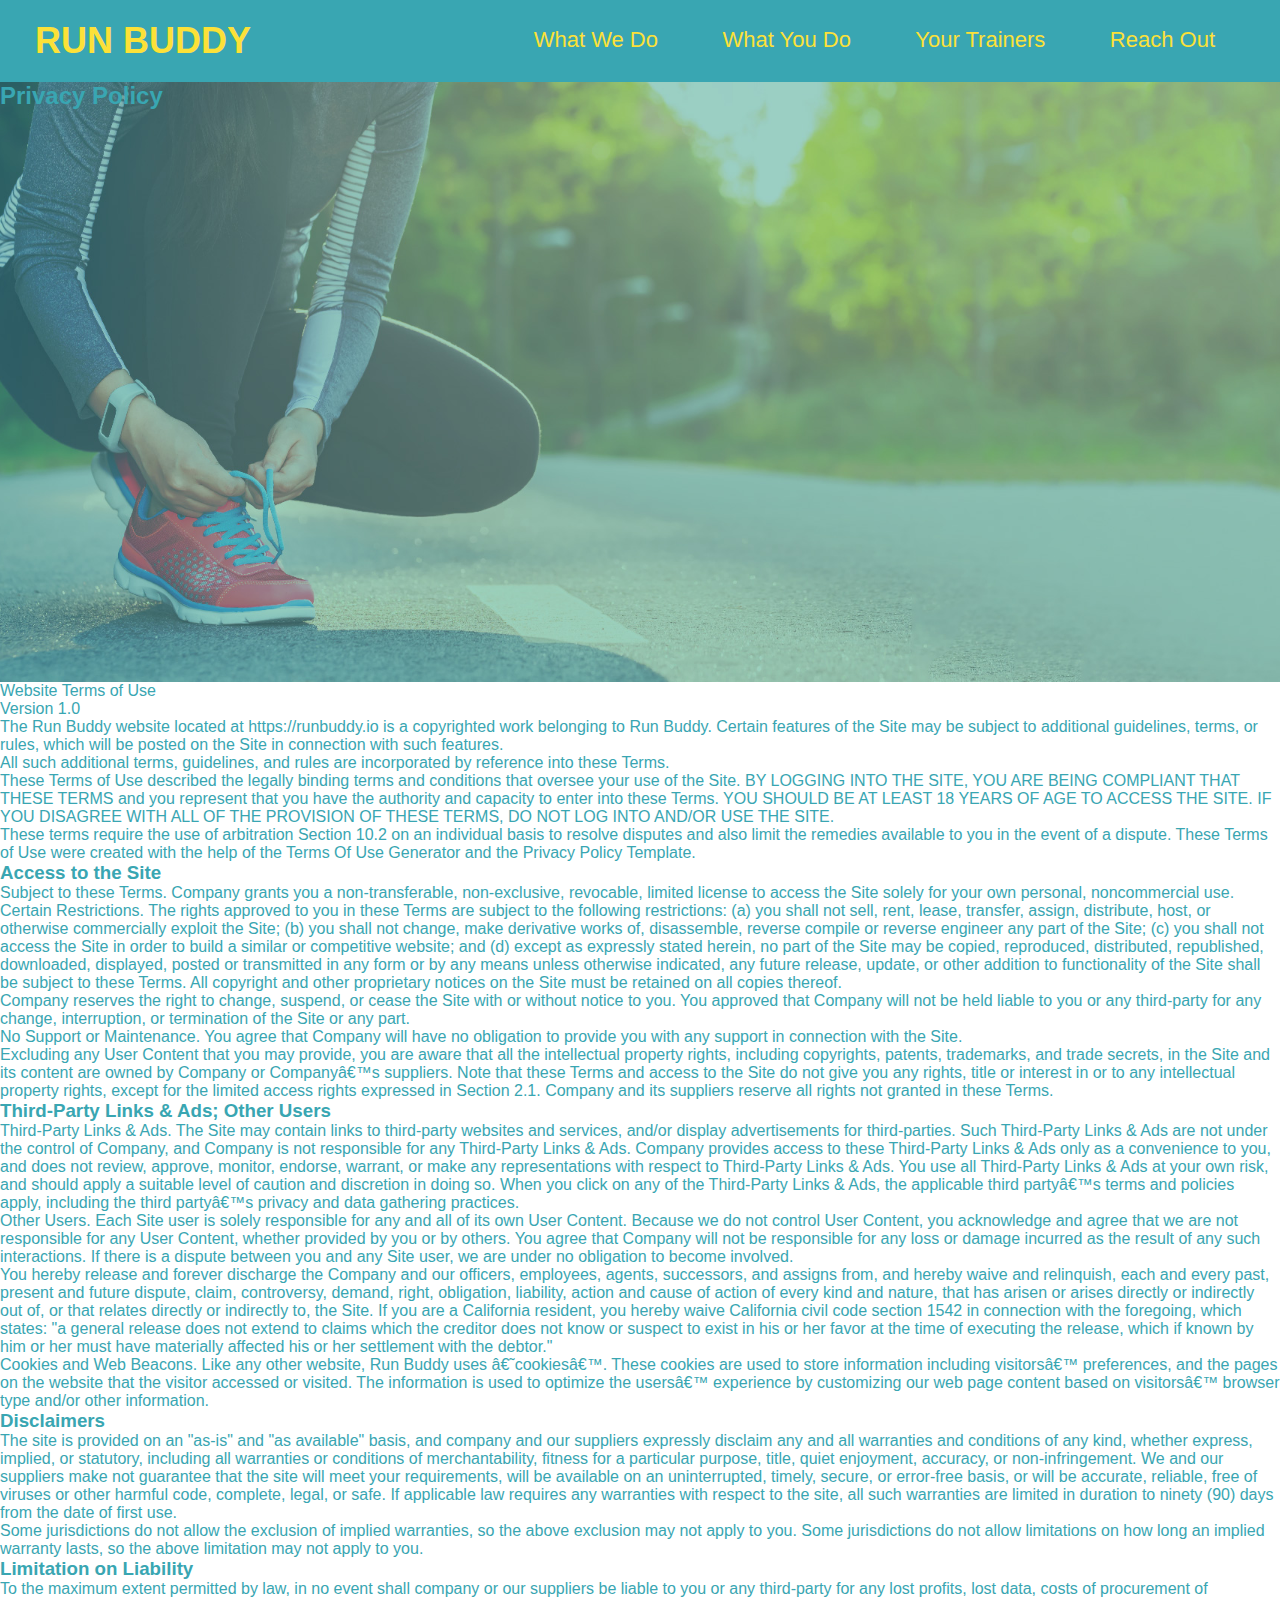
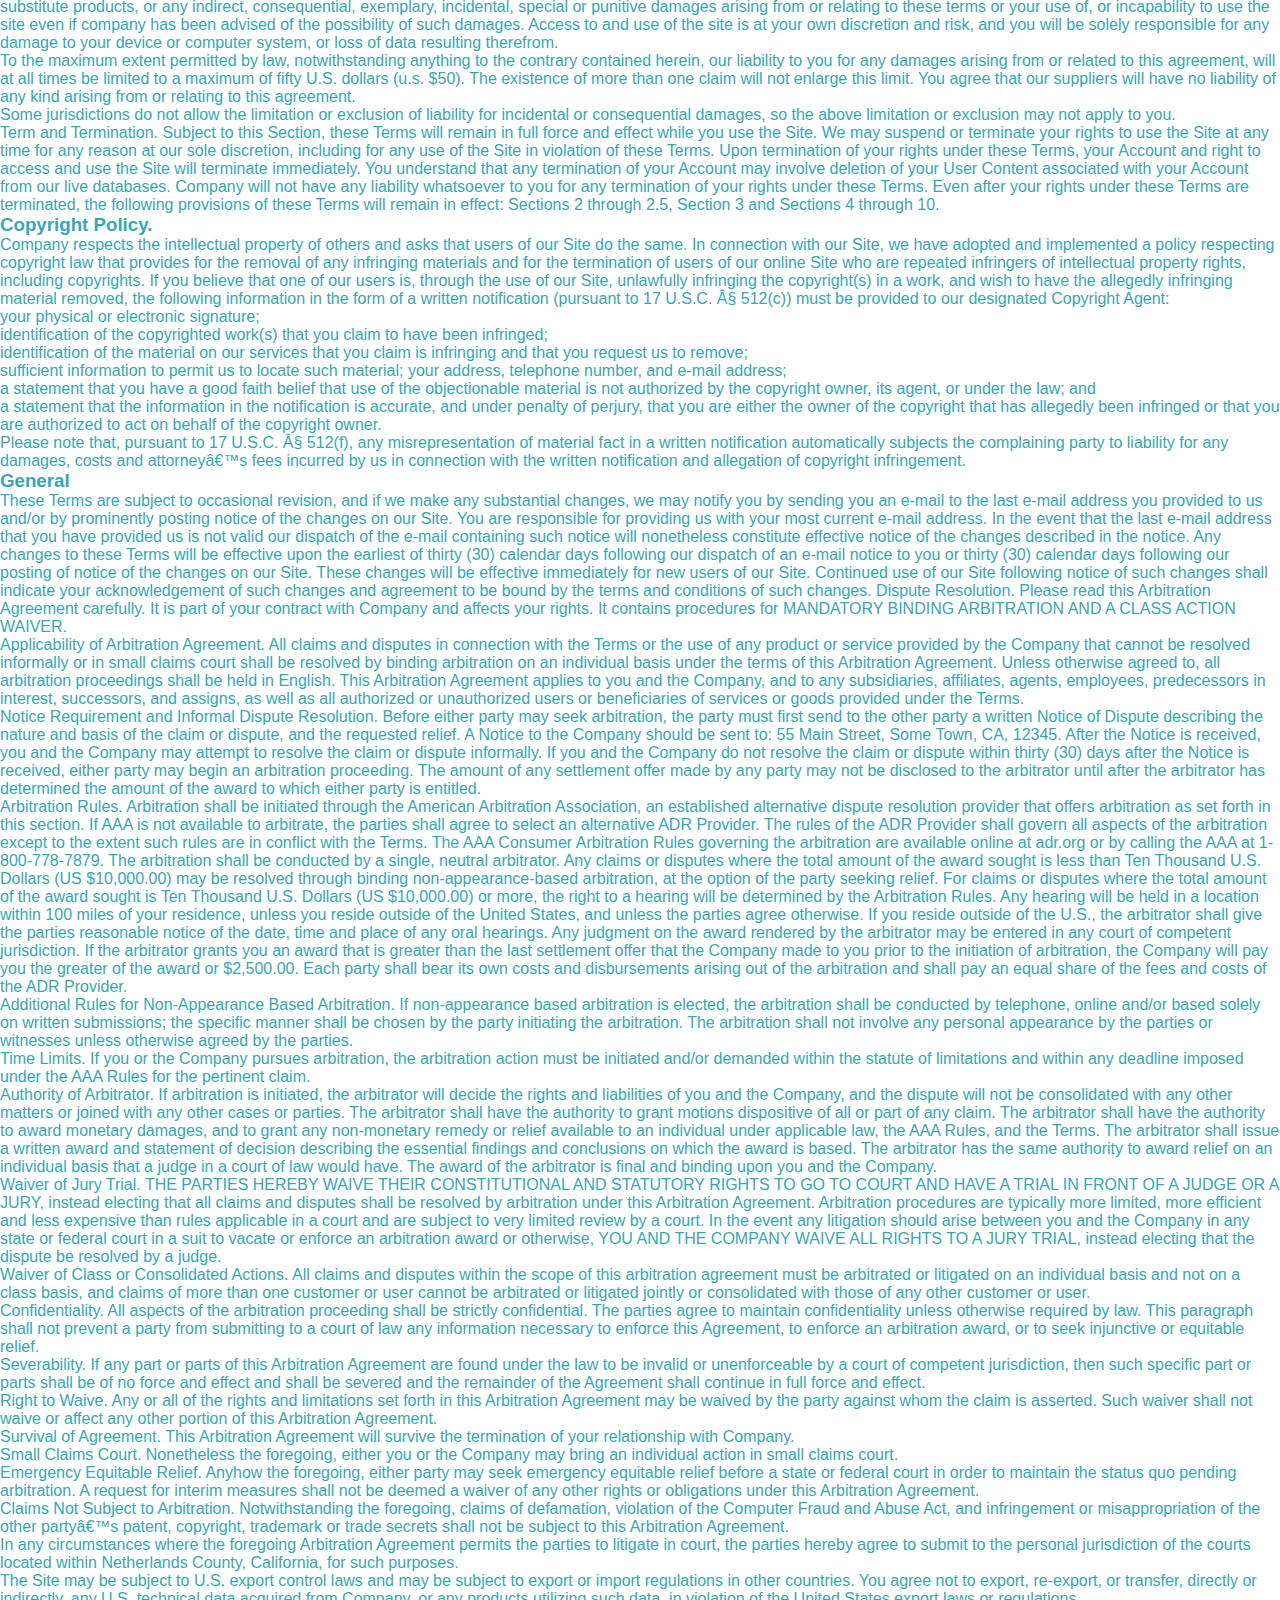
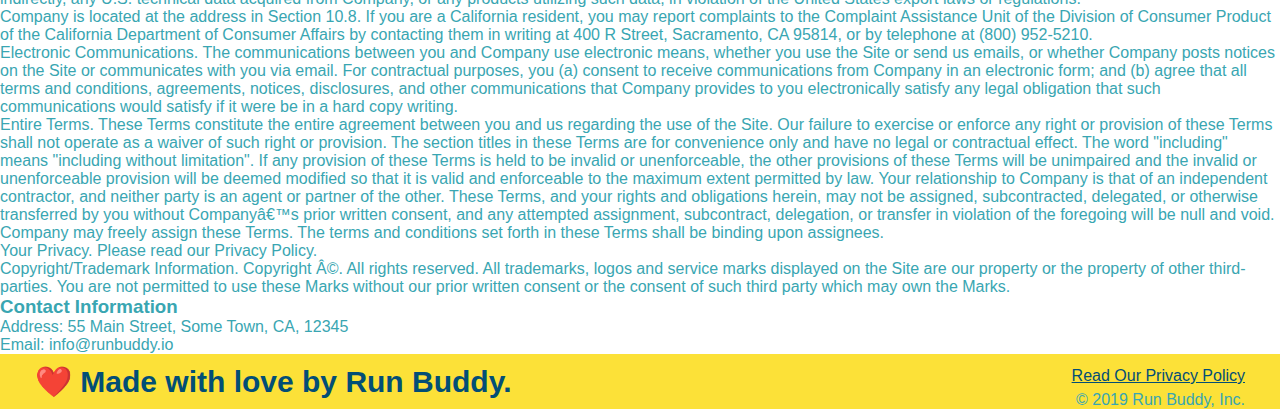
==== privacy.policy.html @ 4f22d128 "added privacy policy html" ====
<!DOCTYPE html>
<html lang="en">
    <head>
        <meta charset="UTF-8" />
        <title>Privacy Policy - Run Buddy</title>
        <link rel="stylesheet" href="./assets/css/style.css" />
    </head>
    
    <body>
        <header>
            <h1>
               <a href="/">RUN BUDDY</a>
            </h1>
            <nav>
                <!--Unordered list element-->
                <ul>
                    <!--List item element-->
                    <li>
                        <!--Anchor element-->
                        <a href="./index.html#what-we-do">What We Do</a>
                    </li>
                    <li>
                        <a href="./index.html#what-you-do">What You Do</a>
                    </li>
                    <li>
                        <a href="./index.html#your-trainers">Your Trainers</a>
                    </li>
                    <li>
                        <a href="./index.html#reach-out">Reach Out</a>
                    </li>
                </ul>
            </nav>
        </header>

        <section class="hero">
            <h2 class="page-title">
                Privacy Policy
            </h2>
        </section>

        <article class="secondary-content">
            <p>
              Website Terms of Use
            </p>
      
            <p>
              Version 1.0
            </p>
      
            <p>
              The Run Buddy website located at https://runbuddy.io is a copyrighted work belonging to Run Buddy. Certain
              features of the Site may be subject to additional guidelines, terms, or rules, which will be posted on the Site
              in connection with such features.
            </p>
      
            <p>
              All such additional terms, guidelines, and rules are incorporated by reference into these Terms.
            </p>
      
            <p>
              These Terms of Use described the legally binding terms and conditions that oversee your use of the Site. BY
              LOGGING INTO THE SITE, YOU ARE BEING COMPLIANT THAT THESE TERMS and you represent that you have the authority
              and capacity to enter into these Terms. YOU SHOULD BE AT LEAST 18 YEARS OF AGE TO ACCESS THE SITE. IF YOU
              DISAGREE WITH ALL OF THE PROVISION OF THESE TERMS, DO NOT LOG INTO AND/OR USE THE SITE.
            </p>
      
            <p>
              These terms require the use of arbitration Section 10.2 on an individual basis to resolve disputes and also
              limit the remedies available to you in the event of a dispute. These Terms of Use were created with the help of
              the Terms Of Use Generator and the Privacy Policy Template.
            </p>
      
            <h3>
              Access to the Site
            </h3>
      
            <p>
              Subject to these Terms. Company grants you a non-transferable, non-exclusive, revocable, limited license to
              access the Site solely for your own personal, noncommercial use.
            </p>
      
            <p>
              Certain Restrictions. The rights approved to you in these Terms are subject to the following restrictions: (a)
              you shall not sell, rent, lease, transfer, assign, distribute, host, or otherwise commercially exploit the Site;
              (b) you shall not change, make derivative works of, disassemble, reverse compile or reverse engineer any part of
              the Site; (c) you shall not access the Site in order to build a similar or competitive website; and (d) except
              as expressly stated herein, no part of the Site may be copied, reproduced, distributed, republished, downloaded,
              displayed, posted or transmitted in any form or by any means unless otherwise indicated, any future release,
              update, or other addition to functionality of the Site shall be subject to these Terms. All copyright and other
              proprietary notices on the Site must be retained on all copies thereof.
            </p>
      
            <p>
              Company reserves the right to change, suspend, or cease the Site with or without notice to you. You approved
              that Company will not be held liable to you or any third-party for any change, interruption, or termination of
              the Site or any part.
            </p>
      
            <p>
              No Support or Maintenance. You agree that Company will have no obligation to provide you with any support in
              connection with the Site.
            </p>
      
            <p>
              Excluding any User Content that you may provide, you are aware that all the intellectual property rights,
              including copyrights, patents, trademarks, and trade secrets, in the Site and its content are owned by Company
              or Companyâ€™s suppliers. Note that these Terms and access to the Site do not give you any rights, title or
              interest in or to any intellectual property rights, except for the limited access rights expressed in Section
              2.1. Company and its suppliers reserve all rights not granted in these Terms.
            </p>
      
            <h3>
              Third-Party Links & Ads; Other Users
            </h3>
      
            <p>
              Third-Party Links & Ads. The Site may contain links to third-party websites and services, and/or display
              advertisements for third-parties. Such Third-Party Links & Ads are not under the control of Company, and Company
              is not responsible for any Third-Party Links & Ads. Company provides access to these Third-Party Links & Ads
              only as a convenience to you, and does not review, approve, monitor, endorse, warrant, or make any
              representations with respect to Third-Party Links & Ads. You use all Third-Party Links & Ads at your own risk,
              and should apply a suitable level of caution and discretion in doing so. When you click on any of the
              Third-Party Links & Ads, the applicable third partyâ€™s terms and policies apply, including the third partyâ€™s
              privacy and data gathering practices.
            </p>
      
            <p>
              Other Users. Each Site user is solely responsible for any and all of its own User Content. Because we do not
              control User Content, you acknowledge and agree that we are not responsible for any User Content, whether
              provided by you or by others. You agree that Company will not be responsible for any loss or damage incurred as
              the result of any such interactions. If there is a dispute between you and any Site user, we are under no
              obligation to become involved.
            </p>
      
            <p>
              You hereby release and forever discharge the Company and our officers, employees, agents, successors, and
              assigns from, and hereby waive and relinquish, each and every past, present and future dispute, claim,
              controversy, demand, right, obligation, liability, action and cause of action of every kind and nature, that has
              arisen or arises directly or indirectly out of, or that relates directly or indirectly to, the Site. If you are
              a California resident, you hereby waive California civil code section 1542 in connection with the foregoing,
              which states: "a general release does not extend to claims which the creditor does not know or suspect to exist
              in his or her favor at the time of executing the release, which if known by him or her must have materially
              affected his or her settlement with the debtor."
            </p>
      
            <p>
              Cookies and Web Beacons. Like any other website, Run Buddy uses â€˜cookiesâ€™. These cookies are used to store
              information including visitorsâ€™ preferences, and the pages on the website that the visitor accessed or visited.
              The information is used to optimize the usersâ€™ experience by customizing our web page content based on visitorsâ€™
              browser type and/or other information.
            </p>
      
            <h3>
              Disclaimers
            </h3>
      
            <p>
              The site is provided on an "as-is" and "as available" basis, and company and our suppliers expressly disclaim
              any and all warranties and conditions of any kind, whether express, implied, or statutory, including all
              warranties or conditions of merchantability, fitness for a particular purpose, title, quiet enjoyment, accuracy,
              or non-infringement. We and our suppliers make not guarantee that the site will meet your requirements, will be
              available on an uninterrupted, timely, secure, or error-free basis, or will be accurate, reliable, free of
              viruses or other harmful code, complete, legal, or safe. If applicable law requires any warranties with respect
              to the site, all such warranties are limited in duration to ninety (90) days from the date of first use.
            </p>
      
            <p>
              Some jurisdictions do not allow the exclusion of implied warranties, so the above exclusion may not apply to
              you. Some jurisdictions do not allow limitations on how long an implied warranty lasts, so the above limitation
              may not apply to you.
            </p>
      
            <h3>
              Limitation on Liability
            </h3>
      
            <p>
              To the maximum extent permitted by law, in no event shall company or our suppliers be liable to you or any
              third-party for any lost profits, lost data, costs of procurement of substitute products, or any indirect,
              consequential, exemplary, incidental, special or punitive damages arising from or relating to these terms or
              your use of, or incapability to use the site even if company has been advised of the possibility of such
              damages. Access to and use of the site is at your own discretion and risk, and you will be solely responsible
              for any damage to your device or computer system, or loss of data resulting therefrom.
            </p>
      
            <p>
              To the maximum extent permitted by law, notwithstanding anything to the contrary contained herein, our liability
              to you for any damages arising from or related to this agreement, will at all times be limited to a maximum of
              fifty U.S. dollars (u.s. $50). The existence of more than one claim will not enlarge this limit. You agree that
              our suppliers will have no liability of any kind arising from or relating to this agreement.
            </p>
      
            <p>
              Some jurisdictions do not allow the limitation or exclusion of liability for incidental or consequential
              damages, so the above limitation or exclusion may not apply to you.
            </p>
      
            <p>
              Term and Termination. Subject to this Section, these Terms will remain in full force and effect while you use
              the Site. We may suspend or terminate your rights to use the Site at any time for any reason at our sole
              discretion, including for any use of the Site in violation of these Terms. Upon termination of your rights under
              these Terms, your Account and right to access and use the Site will terminate immediately. You understand that
              any termination of your Account may involve deletion of your User Content associated with your Account from our
              live databases. Company will not have any liability whatsoever to you for any termination of your rights under
              these Terms. Even after your rights under these Terms are terminated, the following provisions of these Terms
              will remain in effect: Sections 2 through 2.5, Section 3 and Sections 4 through 10.
            </p>
      
            <h3>
              Copyright Policy.
            </h3>
      
            <p>
              Company respects the intellectual property of others and asks that users of our Site do the same. In connection
              with our Site, we have adopted and implemented a policy respecting copyright law that provides for the removal
              of any infringing materials and for the termination of users of our online Site who are repeated infringers of
              intellectual property rights, including copyrights. If you believe that one of our users is, through the use of
              our Site, unlawfully infringing the copyright(s) in a work, and wish to have the allegedly infringing material
              removed, the following information in the form of a written notification (pursuant to 17 U.S.C. Â§ 512(c)) must
              be provided to our designated Copyright Agent:
            </p>
      
            <ul>
              <li>
                your physical or electronic signature;
              </li>
              <li>
                identification of the copyrighted work(s) that you claim to have been infringed;
              </li>
              <li>
                identification of the material on our services that you claim is infringing and that you request us to remove;
              </li>
              <li>
                sufficient information to permit us to locate such material; your address, telephone number, and e-mail
                address;
              </li>
              <li>
                a statement that you have a good faith belief that use of the objectionable material is not authorized by the
                copyright owner, its agent, or under the law; and
              </li>
              <li>
                a statement that the information in the notification is accurate, and under penalty of perjury, that you are
                either the owner of the copyright that has allegedly been infringed or that you are authorized to act on
                behalf of the copyright owner.
              </li>
            </ul>
      
            <p>
              Please note that, pursuant to 17 U.S.C. Â§ 512(f), any misrepresentation of material fact in a written
              notification automatically subjects the complaining party to liability for any damages, costs and attorneyâ€™s
              fees incurred by us in connection with the written notification and allegation of copyright infringement.
            </p>
      
            <h3>
              General
            </h3>
      
            <p>
              These Terms are subject to occasional revision, and if we make any substantial changes, we may notify you by
              sending you an e-mail to the last e-mail address you provided to us and/or by prominently posting notice of the
              changes on our Site. You are responsible for providing us with your most current e-mail address. In the event
              that the last e-mail address that you have provided us is not valid our dispatch of the e-mail containing such
              notice will nonetheless constitute effective notice of the changes described in the notice. Any changes to these
              Terms will be effective upon the earliest of thirty (30) calendar days following our dispatch of an e-mail
              notice to you or thirty (30) calendar days following our posting of notice of the changes on our Site. These
              changes will be effective immediately for new users of our Site. Continued use of our Site following notice of
              such changes shall indicate your acknowledgement of such changes and agreement to be bound by the terms and
              conditions of such changes. Dispute Resolution. Please read this Arbitration Agreement carefully. It is part of
              your contract with Company and affects your rights. It contains procedures for MANDATORY BINDING ARBITRATION AND
              A CLASS ACTION WAIVER.
            </p>
      
            <p>
              Applicability of Arbitration Agreement. All claims and disputes in connection with the Terms or the use of any
              product or service provided by the Company that cannot be resolved informally or in small claims court shall be
              resolved by binding arbitration on an individual basis under the terms of this Arbitration Agreement. Unless
              otherwise agreed to, all arbitration proceedings shall be held in English. This Arbitration Agreement applies to
              you and the Company, and to any subsidiaries, affiliates, agents, employees, predecessors in interest,
              successors, and assigns, as well as all authorized or unauthorized users or beneficiaries of services or goods
              provided under the Terms.
            </p>
      
            <p>
              Notice Requirement and Informal Dispute Resolution. Before either party may seek arbitration, the party must
              first send to the other party a written Notice of Dispute describing the nature and basis of the claim or
              dispute, and the requested relief. A Notice to the Company should be sent to: 55 Main Street, Some Town, CA,
              12345. After the Notice is received, you and the Company may attempt to resolve the claim or dispute informally.
              If you and the Company do not resolve the claim or dispute within thirty (30) days after the Notice is received,
              either party may begin an arbitration proceeding. The amount of any settlement offer made by any party may not
              be disclosed to the arbitrator until after the arbitrator has determined the amount of the award to which either
              party is entitled.
            </p>
      
            <p>
              Arbitration Rules. Arbitration shall be initiated through the American Arbitration Association, an established
              alternative dispute resolution provider that offers arbitration as set forth in this section. If AAA is not
              available to arbitrate, the parties shall agree to select an alternative ADR Provider. The rules of the ADR
              Provider shall govern all aspects of the arbitration except to the extent such rules are in conflict with the
              Terms. The AAA Consumer Arbitration Rules governing the arbitration are available online at adr.org or by
              calling the AAA at 1-800-778-7879. The arbitration shall be conducted by a single, neutral arbitrator. Any
              claims or disputes where the total amount of the award sought is less than Ten Thousand U.S. Dollars (US
              $10,000.00) may be resolved through binding non-appearance-based arbitration, at the option of the party seeking
              relief. For claims or disputes where the total amount of the award sought is Ten Thousand U.S. Dollars (US
              $10,000.00) or more, the right to a hearing will be determined by the Arbitration Rules. Any hearing will be
              held in a location within 100 miles of your residence, unless you reside outside of the United States, and
              unless the parties agree otherwise. If you reside outside of the U.S., the arbitrator shall give the parties
              reasonable notice of the date, time and place of any oral hearings. Any judgment on the award rendered by the
              arbitrator may be entered in any court of competent jurisdiction. If the arbitrator grants you an award that is
              greater than the last settlement offer that the Company made to you prior to the initiation of arbitration, the
              Company will pay you the greater of the award or $2,500.00. Each party shall bear its own costs and
              disbursements arising out of the arbitration and shall pay an equal share of the fees and costs of the ADR
              Provider.
            </p>
      
            <p>
              Additional Rules for Non-Appearance Based Arbitration. If non-appearance based arbitration is elected, the
              arbitration shall be conducted by telephone, online and/or based solely on written submissions; the specific
              manner shall be chosen by the party initiating the arbitration. The arbitration shall not involve any personal
              appearance by the parties or witnesses unless otherwise agreed by the parties.
            </p>
      
            <p>
              Time Limits. If you or the Company pursues arbitration, the arbitration action must be initiated and/or demanded
              within the statute of limitations and within any deadline imposed under the AAA Rules for the pertinent claim.
            </p>
      
            <p>
              Authority of Arbitrator. If arbitration is initiated, the arbitrator will decide the rights and liabilities of
              you and the Company, and the dispute will not be consolidated with any other matters or joined with any other
              cases or parties. The arbitrator shall have the authority to grant motions dispositive of all or part of any
              claim. The arbitrator shall have the authority to award monetary damages, and to grant any non-monetary remedy
              or relief available to an individual under applicable law, the AAA Rules, and the Terms. The arbitrator shall
              issue a written award and statement of decision describing the essential findings and conclusions on which the
              award is based. The arbitrator has the same authority to award relief on an individual basis that a judge in a
              court of law would have. The award of the arbitrator is final and binding upon you and the Company.
            </p>
      
            <p>
              Waiver of Jury Trial. THE PARTIES HEREBY WAIVE THEIR CONSTITUTIONAL AND STATUTORY RIGHTS TO GO TO COURT AND HAVE
              A TRIAL IN FRONT OF A JUDGE OR A JURY, instead electing that all claims and disputes shall be resolved by
              arbitration under this Arbitration Agreement. Arbitration procedures are typically more limited, more efficient
              and less expensive than rules applicable in a court and are subject to very limited review by a court. In the
              event any litigation should arise between you and the Company in any state or federal court in a suit to vacate
              or enforce an arbitration award or otherwise, YOU AND THE COMPANY WAIVE ALL RIGHTS TO A JURY TRIAL, instead
              electing that the dispute be resolved by a judge.
            </p>
      
            <p>
              Waiver of Class or Consolidated Actions. All claims and disputes within the scope of this arbitration agreement
              must be arbitrated or litigated on an individual basis and not on a class basis, and claims of more than one
              customer or user cannot be arbitrated or litigated jointly or consolidated with those of any other customer or
              user.
            </p>
      
            <p>
              Confidentiality. All aspects of the arbitration proceeding shall be strictly confidential. The parties agree to
              maintain confidentiality unless otherwise required by law. This paragraph shall not prevent a party from
              submitting to a court of law any information necessary to enforce this Agreement, to enforce an arbitration
              award, or to seek injunctive or equitable relief.
            </p>
      
            <p>
              Severability. If any part or parts of this Arbitration Agreement are found under the law to be invalid or
              unenforceable by a court of competent jurisdiction, then such specific part or parts shall be of no force and
              effect and shall be severed and the remainder of the Agreement shall continue in full force and effect.
            </p>
      
            <p>
              Right to Waive. Any or all of the rights and limitations set forth in this Arbitration Agreement may be waived
              by the party against whom the claim is asserted. Such waiver shall not waive or affect any other portion of this
              Arbitration Agreement.
            </p>
      
            <p>
              Survival of Agreement. This Arbitration Agreement will survive the termination of your relationship with
              Company.
            </p>
      
            <p>
              Small Claims Court. Nonetheless the foregoing, either you or the Company may bring an individual action in small
              claims court.
            </p>
      
            <p>
              Emergency Equitable Relief. Anyhow the foregoing, either party may seek emergency equitable relief before a
              state or federal court in order to maintain the status quo pending arbitration. A request for interim measures
              shall not be deemed a waiver of any other rights or obligations under this Arbitration Agreement.
            </p>
      
            <p>
              Claims Not Subject to Arbitration. Notwithstanding the foregoing, claims of defamation, violation of the
              Computer Fraud and Abuse Act, and infringement or misappropriation of the other partyâ€™s patent, copyright,
              trademark or trade secrets shall not be subject to this Arbitration Agreement.
            </p>
      
            <p>
              In any circumstances where the foregoing Arbitration Agreement permits the parties to litigate in court, the
              parties hereby agree to submit to the personal jurisdiction of the courts located within Netherlands County,
              California, for such purposes.
            </p>
      
            <p>
              The Site may be subject to U.S. export control laws and may be subject to export or import regulations in other
              countries. You agree not to export, re-export, or transfer, directly or indirectly, any U.S. technical data
              acquired from Company, or any products utilizing such data, in violation of the United States export laws or
              regulations.
            </p>
      
            <p>
              Company is located at the address in Section 10.8. If you are a California resident, you may report complaints
              to the Complaint Assistance Unit of the Division of Consumer Product of the California Department of Consumer
              Affairs by contacting them in writing at 400 R Street, Sacramento, CA 95814, or by telephone at (800) 952-5210.
            </p>
      
            <p>
              Electronic Communications. The communications between you and Company use electronic means, whether you use the
              Site or send us emails, or whether Company posts notices on the Site or communicates with you via email. For
              contractual purposes, you (a) consent to receive communications from Company in an electronic form; and (b)
              agree that all terms and conditions, agreements, notices, disclosures, and other communications that Company
              provides to you electronically satisfy any legal obligation that such communications would satisfy if it were be
              in a hard copy writing.
            </p>
      
            <p>
              Entire Terms. These Terms constitute the entire agreement between you and us regarding the use of the Site. Our
              failure to exercise or enforce any right or provision of these Terms shall not operate as a waiver of such right
              or provision. The section titles in these Terms are for convenience only and have no legal or contractual
              effect. The word "including" means "including without limitation". If any provision of these Terms is held to be
              invalid or unenforceable, the other provisions of these Terms will be unimpaired and the invalid or
              unenforceable provision will be deemed modified so that it is valid and enforceable to the maximum extent
              permitted by law. Your relationship to Company is that of an independent contractor, and neither party is an
              agent or partner of the other. These Terms, and your rights and obligations herein, may not be assigned,
              subcontracted, delegated, or otherwise transferred by you without Companyâ€™s prior written consent, and any
              attempted assignment, subcontract, delegation, or transfer in violation of the foregoing will be null and void.
              Company may freely assign these Terms. The terms and conditions set forth in these Terms shall be binding upon
              assignees.
            </p>
      
            <p>
              Your Privacy. Please read our Privacy Policy.
            </p>
      
            <p>
              Copyright/Trademark Information. Copyright Â©. All rights reserved. All trademarks, logos and service marks
              displayed on the Site are our property or the property of other third-parties. You are not permitted to use
              these Marks without our prior written consent or the consent of such third party which may own the Marks.
            </p>
      
            <h3>
              Contact Information
            </h3>
      
            <p>
              Address: 55 Main Street, Some Town, CA, 12345
            </p>
      
            <p>
              Email: info@runbuddy.io
            </p>
      
        </article>

        <!--footer-->
        <footer>
            <h2>❤️ Made with love by Run Buddy.</h2>
                <div>
                    <a href="#">Read Our Privacy Policy</a><br/>
                    &copy; 2019 Run Buddy, Inc.
                </div>
        </footer>
    </body>
</html>
---- assets/css/style.css ----
* {
    margin: 0;
    padding: 0;
    box-sizing: border-box;
}

body {
    color: #39a6b2;
    font-family: Helvetica, Arial, sans-serif;
}

header {
    padding: 20px 35px;
    background-color: #39a6b2;
}

header h1 {
    font-weight: bold;
    font-size: 36px;
    color: #fce138;
    margin: 0;
    display: inline;
}

header a {
    text-decoration: none;
    color: #fce138;
}

header nav {
    float: right;
    margin: 7px 0;
}

header nav ul li {
    display: inline;
}

header nav ul li a {
    margin: 0 30px;
    font-weight: lighter;
    font-size: 22px;
}

/*Hero Style Start*/
.hero {
    background-image: url("../images/hero-bg.jpg");
    height: 600px;
    background-size: cover;
    background-position: center;
    position: relative;
}
/*Hero Style End*/

.hero-form {
    background-color: #fce138;
    color: #024e76;
    padding: 20px;
    width: 500px;
    border: 3px solid #024e76;
    position: absolute;
    bottom: 120px;
    right: 140px;
}

.hero-form h3 {
    font-size: 24px;
    margin: 0;
}

.hero-form p {
    margin: 5px 0 15px 0;
}

.hero-form label {
    margin: 0 5px;
}

.hero-form button {
    background-color: #024e76;
    color: #fce138;
    border: none;
    padding: 10px 20px;
    font-size: 16px;
}

.form-input {
    border: 1px solid #024e76;
    display: block;
    padding: 7px 15px;
    font-size: 16px;
    color: #024e76;
    width: 100%;
    margin-bottom: 15px;
}

.section-title {
    display: inline-block;
    font-size: 55px;
    color: #024e76;
    margin-bottom: 35px;
    padding: 0 100px 20px 100px;
    border-bottom: 3px solid
}

.primary-border {
    border-color: #fce138;
}

.secondary-border {
    border-color: #39a6b2;
}

/*what you do*/
.intro {
    text-align: center;
}

.intro p {
    line-height: 1.7;
    color: #39a6b2;
    width: 80%;
    font-size: 20px;
    margin: 0 auto;
}

/*what we do*/
.steps {
    text-align: center;
    background: #fce138;
}

.steps div {
    margin-bottom: 80px;
}

.steps img {
    width: 15%;
    margin: 10px 0;
}

.steps h3 {
    color: #024e76;
    font-size: 46px;
    margin-top: 10px;
}

.steps span {
    font-size: 38px;
}

.steps p {
    color: #39a6b2;
    font-size: 23px;
}

/*trainers*/
.text-left {
    text-align: left;
}

.text-right {
    text-align: right;
}

.trainers {
    text-align: center;
}

.trainer {
    width: 900px;
    margin: 0 auto 30px auto;
    background: #024e76;
    color: #fce138;
    overflow: auto;
}

.trainer img {
    width: 35%;
    float: left;
}

.trainer-bio {
    padding: 35px;
    float: left;
    width: 65%;
}

.trainer-bio h3 {
    font-size: 32px;
    margin-bottom: 8px;
}

.trainer-bio h4 {
    font-weight: lighter;
    font-size: 26px;
    margin-bottom: 25px;
}

.trainer-bio p {
    font-size: 17px;
    line-height: 1.3;
}

/*reach out*/
.contact {
    text-align: center;
    width: 900px;
    margin: 0 auto 30px auto;
    background-color: #024e76;
}

.contact h2 {
    color: #fce138;
}

.contact-info iframe {
    width: 400px;
    height: 400px;
}

.contact-info div {
    width: 410px;
    display: inline-block;
    vertical-align: top;
    text-align: left;
    margin: 30px 0 0 60px;
    color: white;
}

.contact-info h3 {
    color: #fce138;
    font-size: 32px;
}

.contact-info p, .contact-info address {
    margin: 20px 0;
    line-height: 1.5;
    font-size: 20px;
    font-style: normal;
}

.contact-info a {
    color: #fce138;
}

/*footer*/
footer {
    background: #fce138;
    width: 100%;
    padding: 10px 35px;
}

footer h2 {
    display: inline;
    color: #024e76;
    font-size: 30px;
    margin: 0;
}

footer div {
    float: right;
    line-height: 1.5;
    text-align: right;
}

footer a {
    color: #024e76;
}
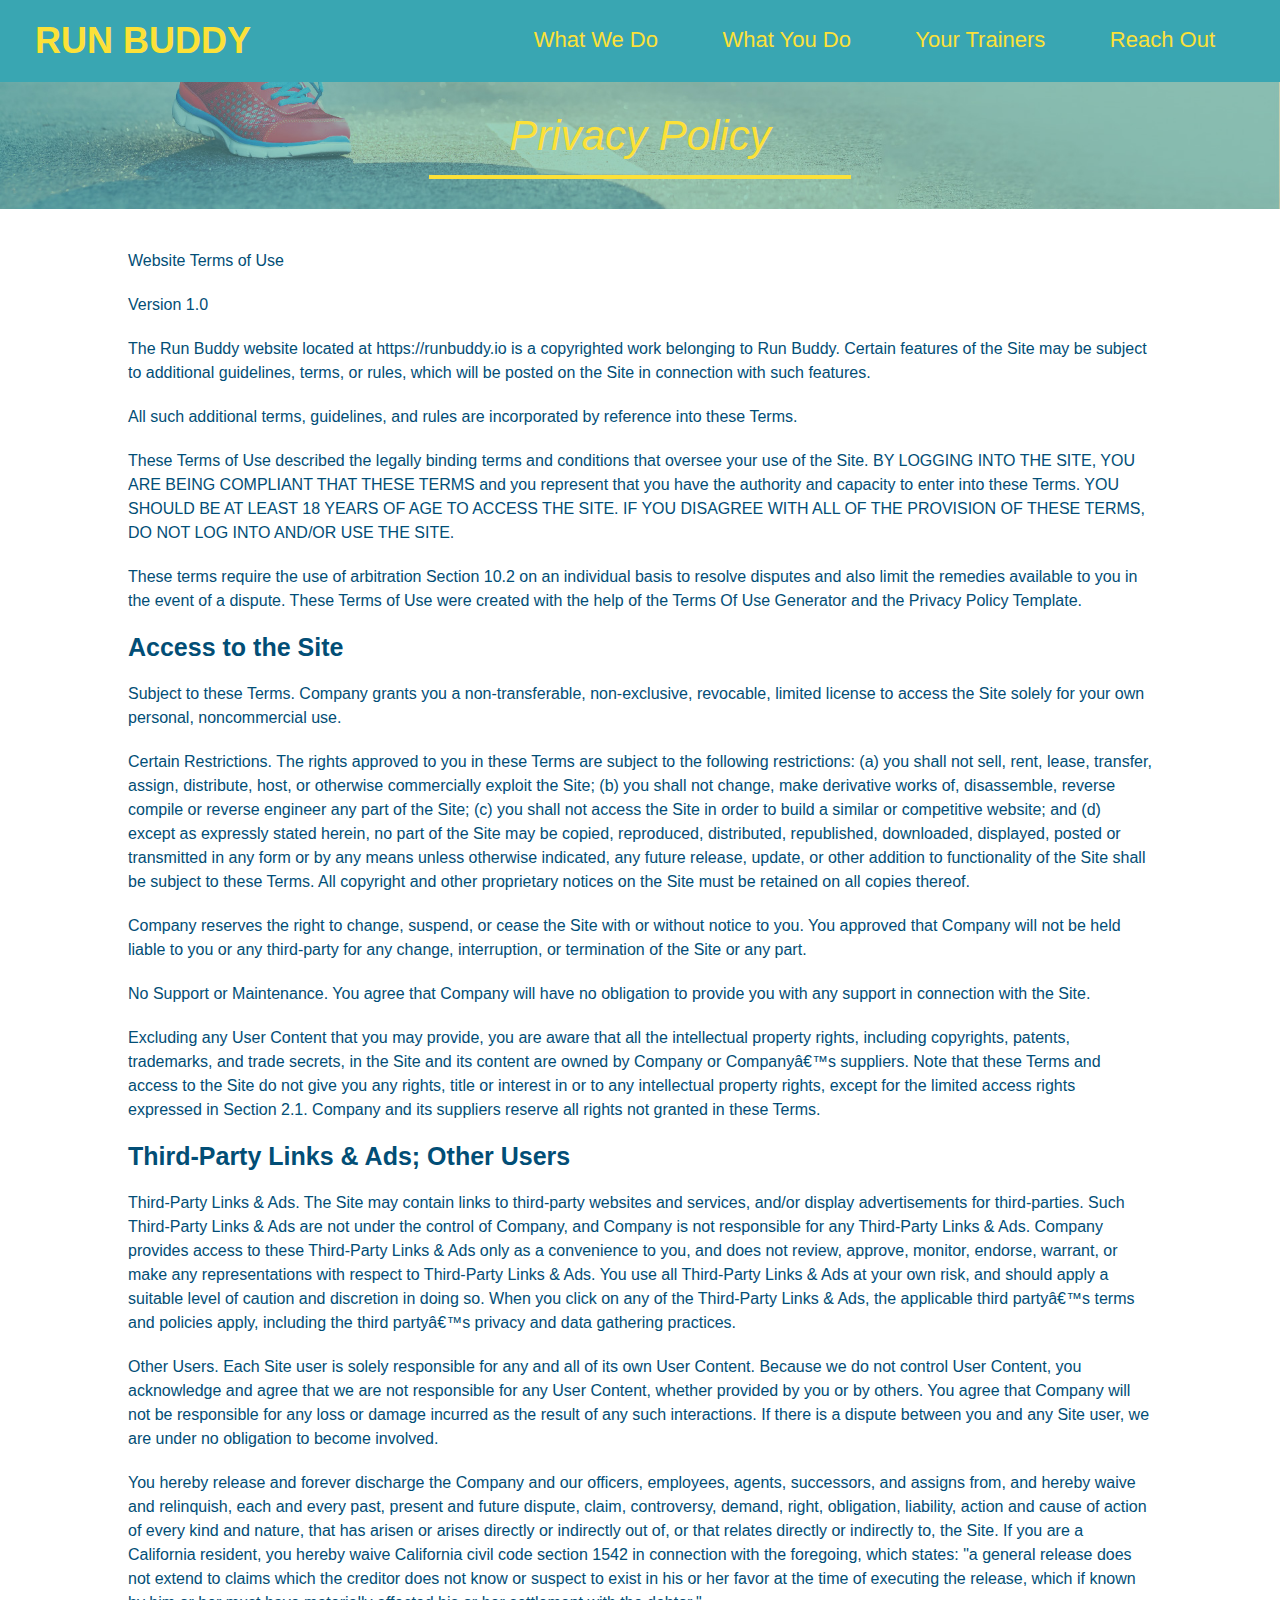
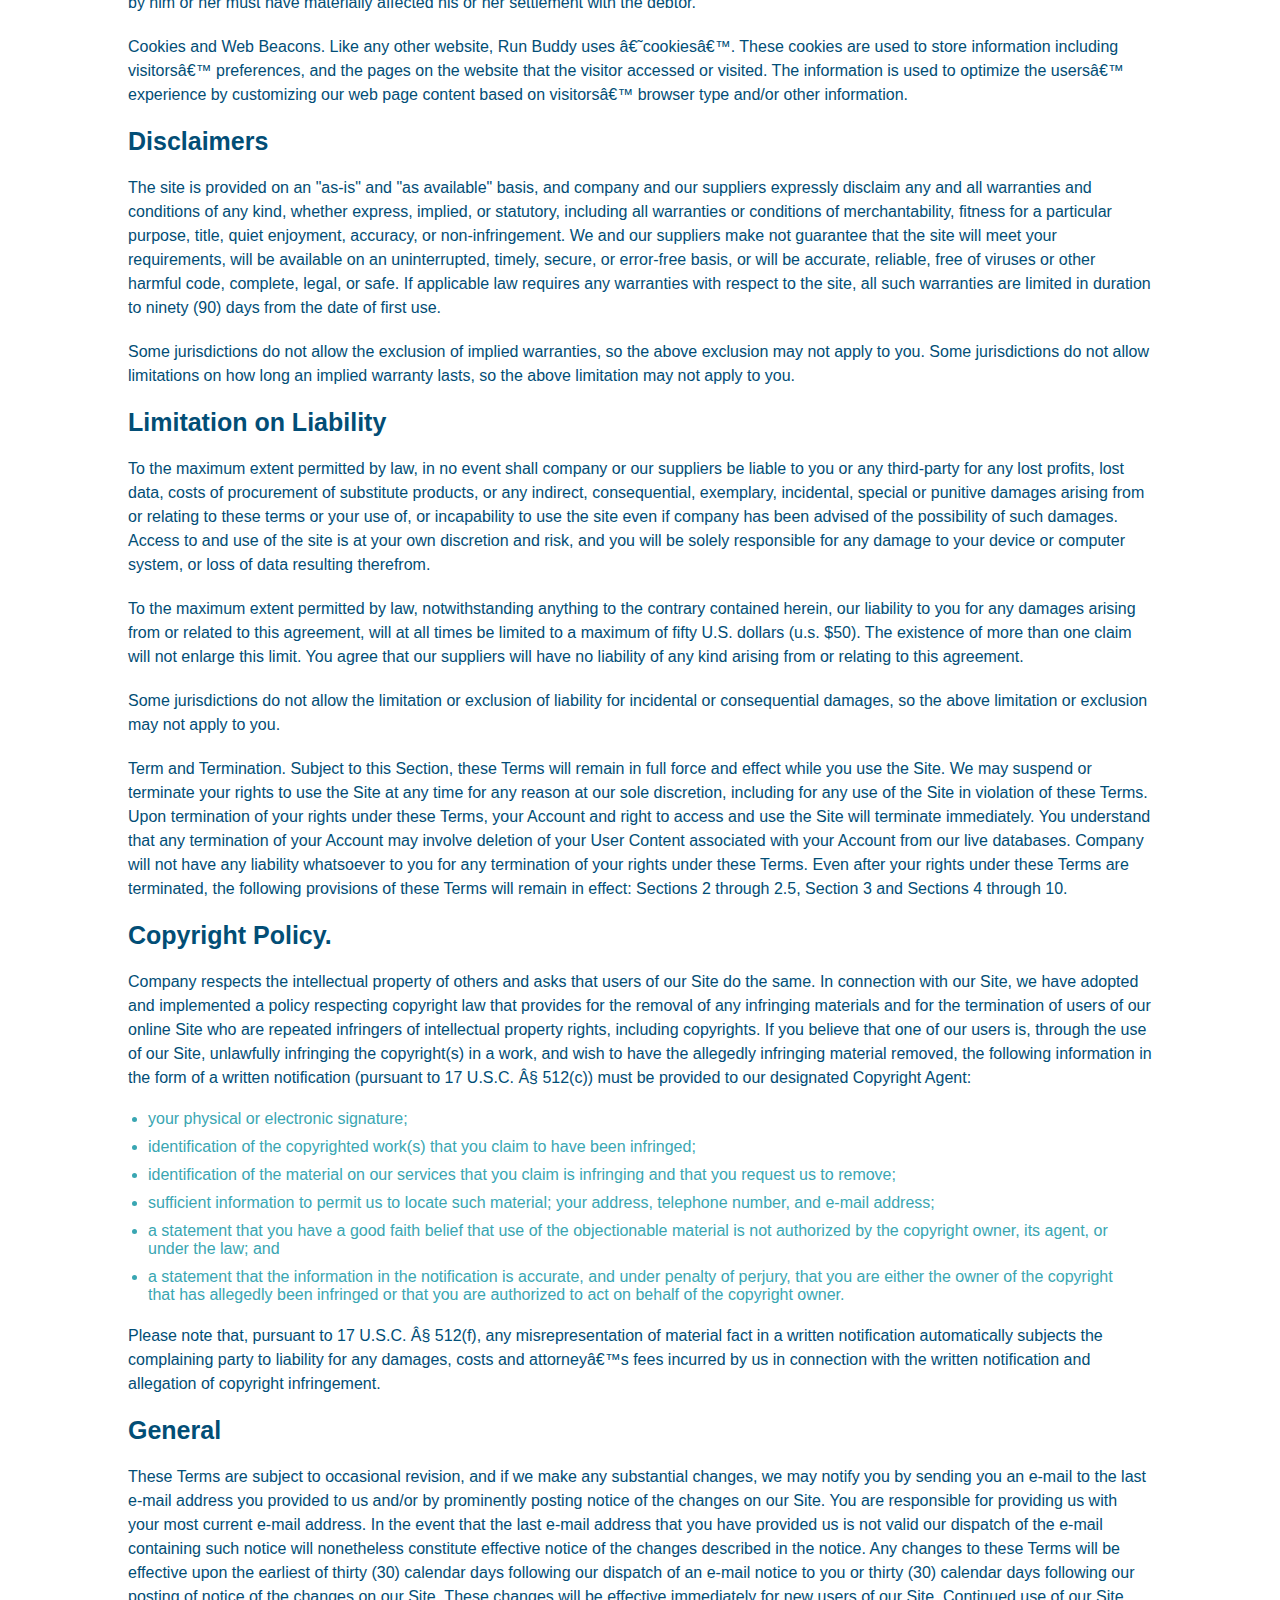
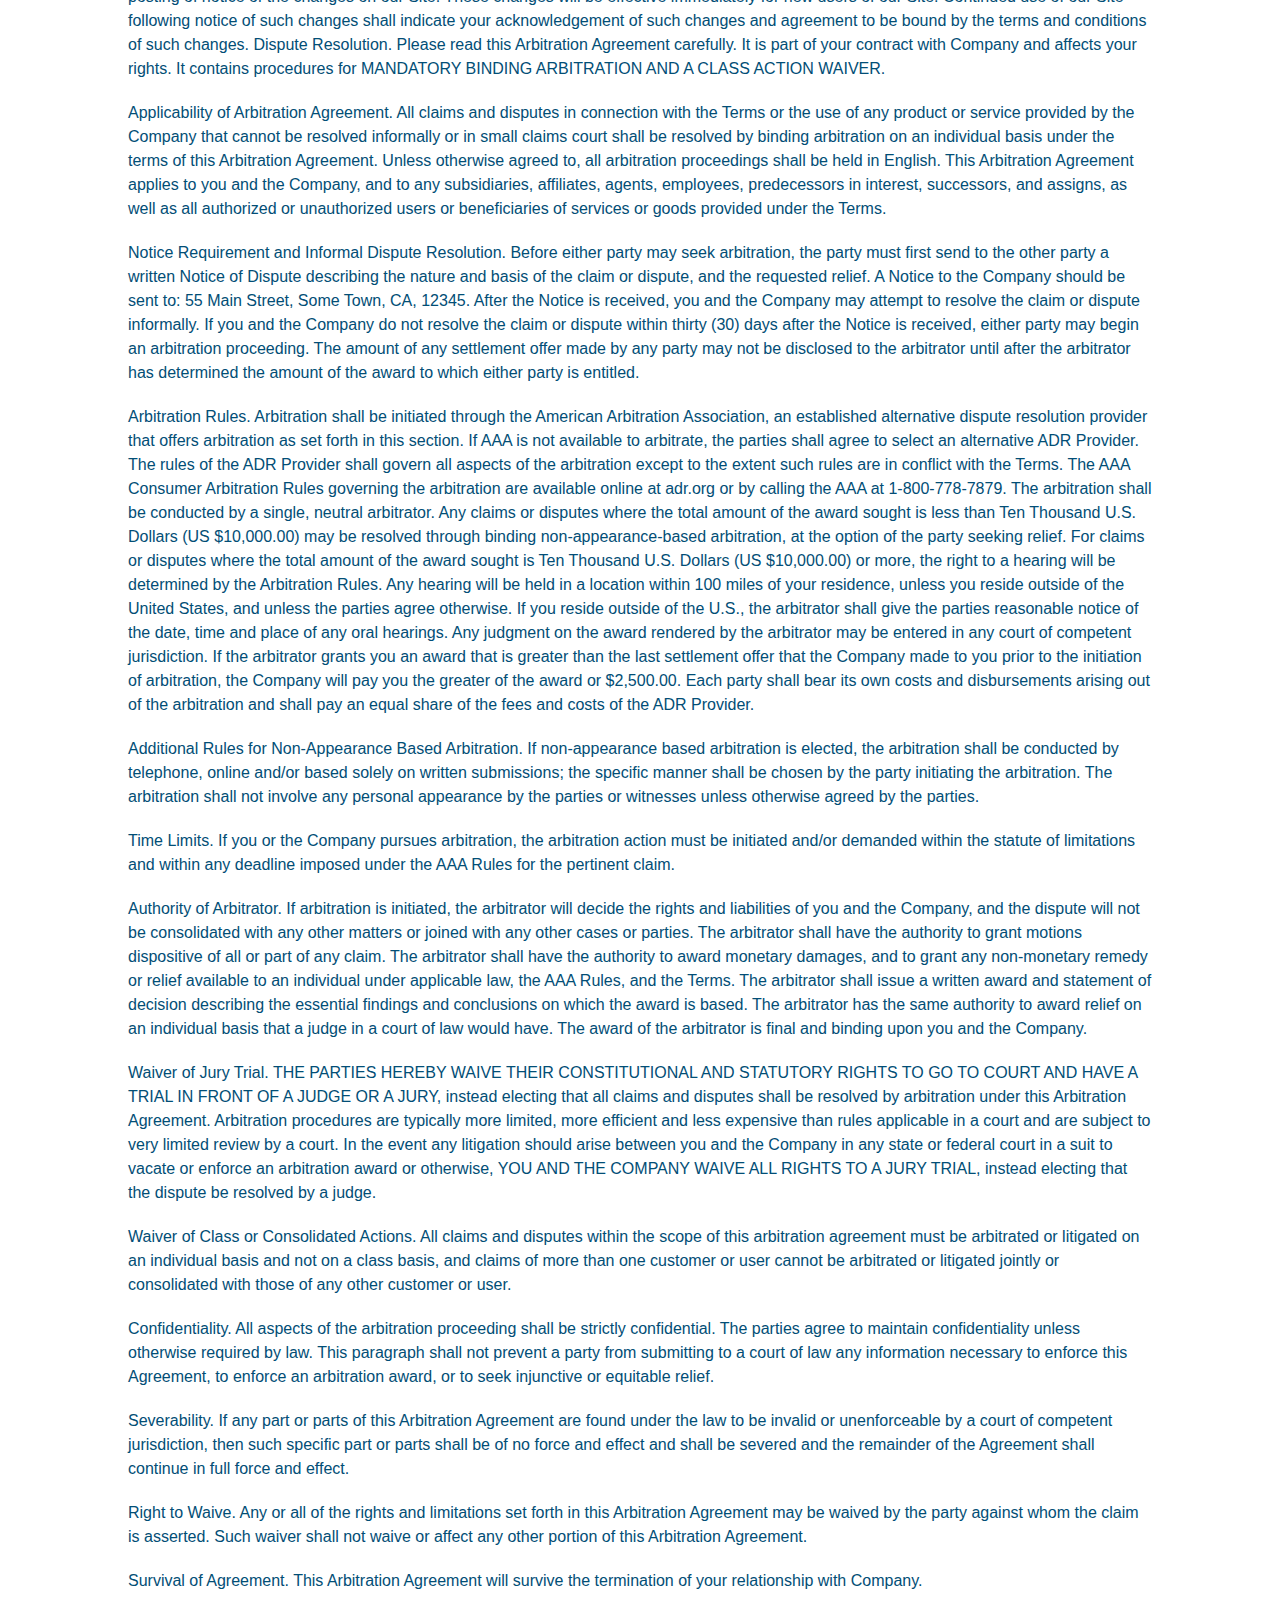
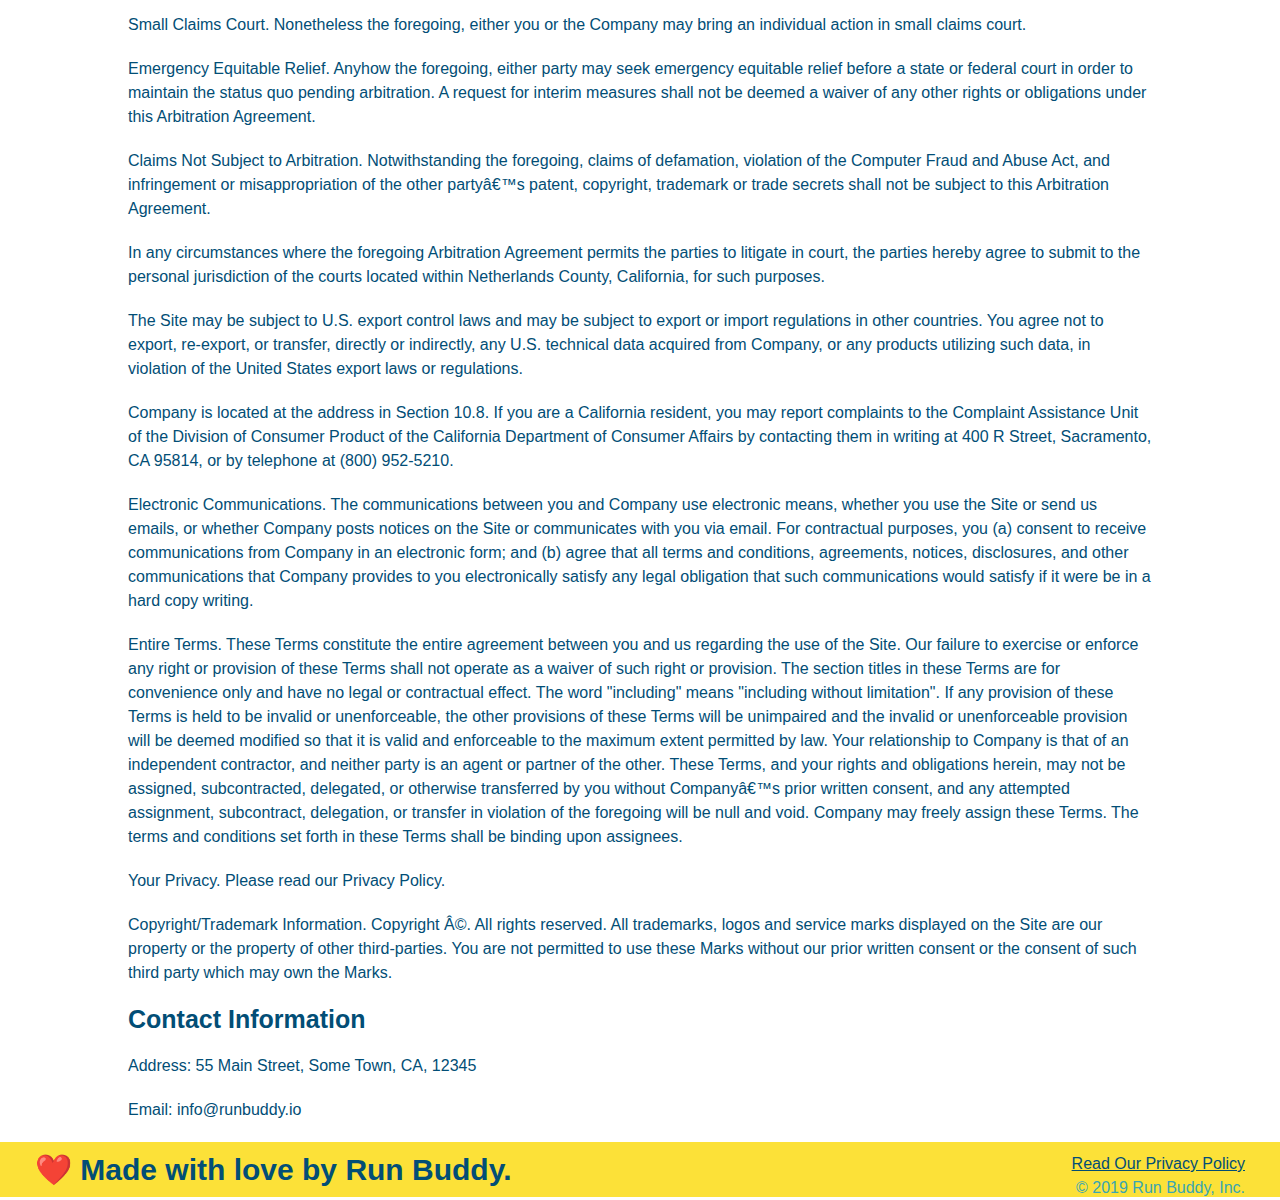
==== commit e6bed3b8: "privacy policy style" ====
--- a/privacy.policy.html
+++ b/privacy.policy.html
@@ -4,8 +4,9 @@
         <meta charset="UTF-8" />
         <title>Privacy Policy - Run Buddy</title>
         <link rel="stylesheet" href="./assets/css/style.css" />
+        <link rel="stylesheet" href="./assets/css/secondary-styles.css" />
     </head>
-    
+
     <body>
         <header>
             <h1>
--- a/assets/css/secondary-styles.css
+++ b/assets/css/secondary-styles.css
@@ -0,0 +1,43 @@
+.hero {
+    background-position: bottom;
+    height: auto;
+    text-align: center;
+    margin-bottom: 40px;
+}
+
+.page-title {
+    color: #fce138;
+    display: inline-block;
+    border-bottom: 4px solid #fce138;
+    padding: 30px 80px 15px 80px;
+    font-weight: normal;
+    font-size: 42px;
+    font-style: italic;
+    margin-bottom: 30px;
+}
+
+.secondary-content {
+    width: 80%;
+    margin: 0 auto;
+    color: #024e76;
+}
+
+.secondary-content h3 {
+    font-size: 25px;
+    margin: 20px 0;
+}
+
+.secondary-content p {
+    font-size: 16px;
+    line-height: 1.5;
+    margin: 20px 0;
+}
+
+.secondary-content ul {
+    margin: 15px 20px;
+}
+
+.secondary-content li {
+    color: #39a6b2;
+    margin: 10px 0;
+}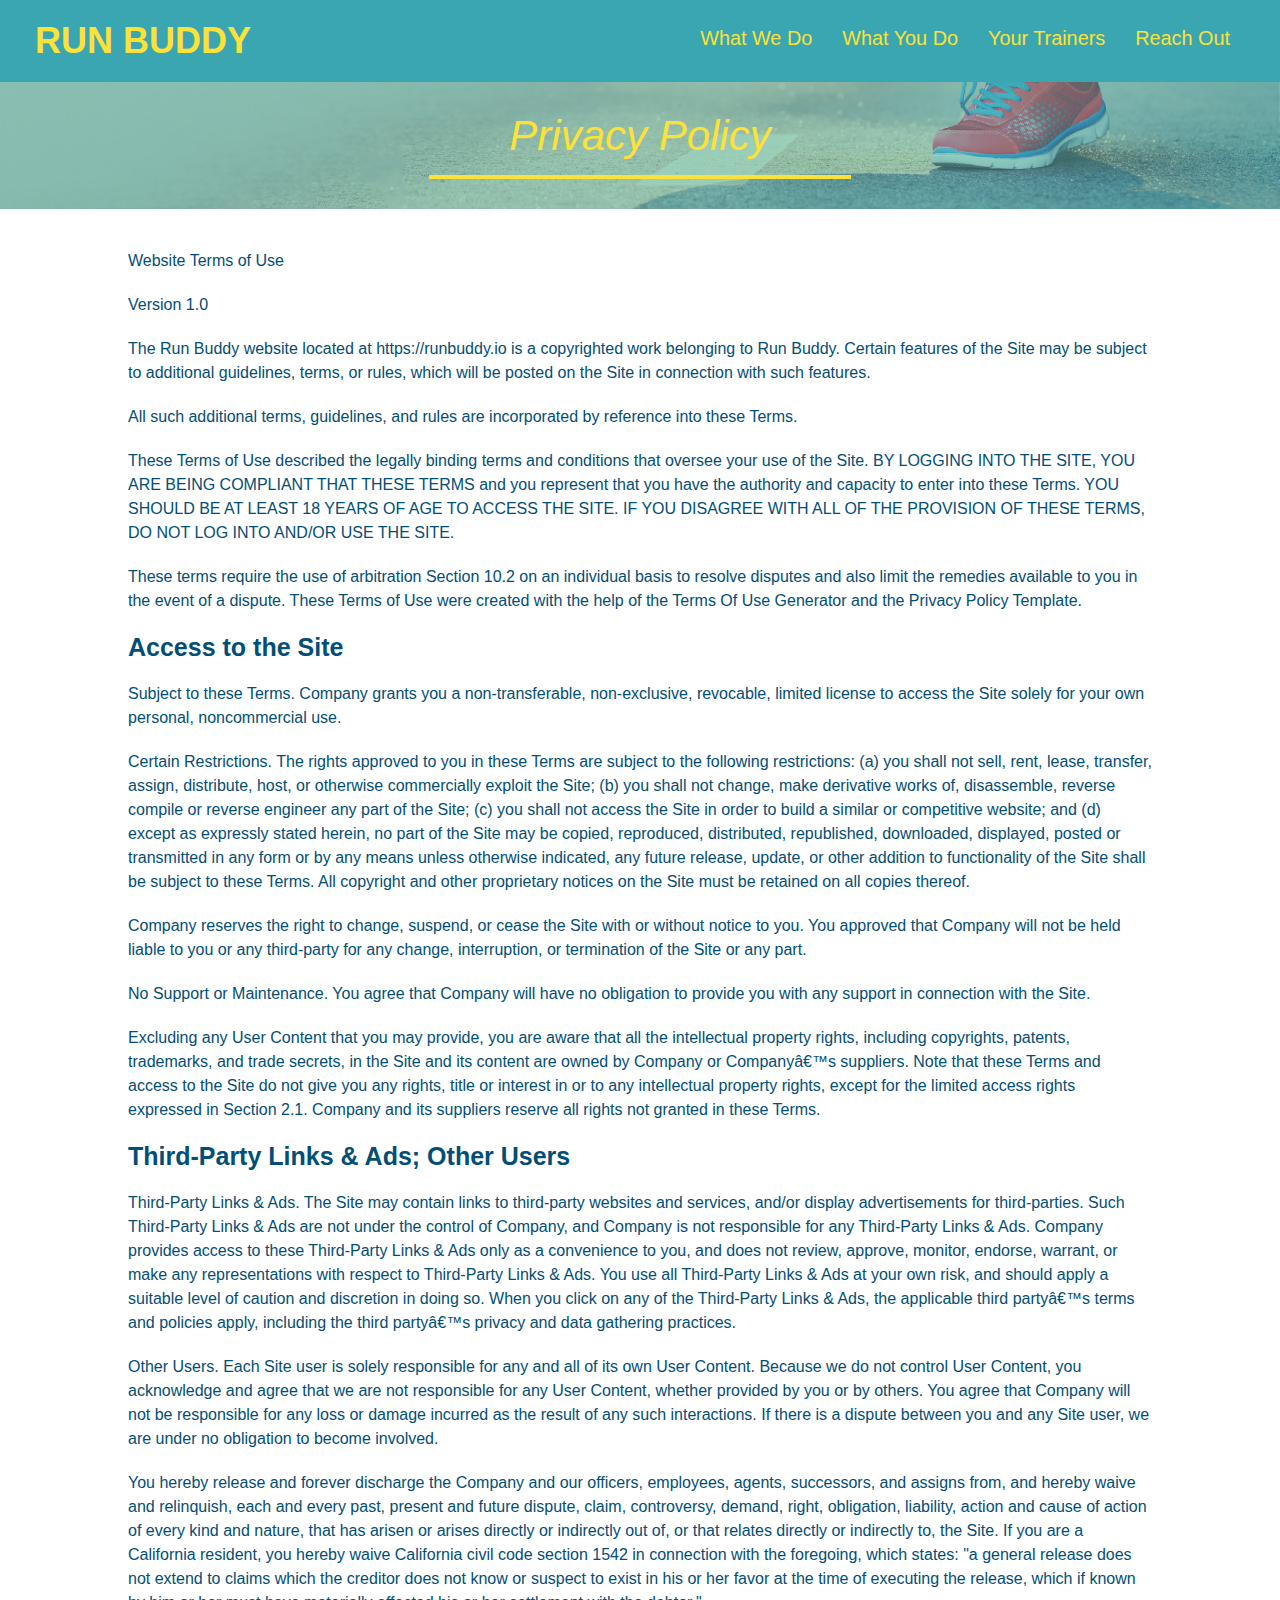
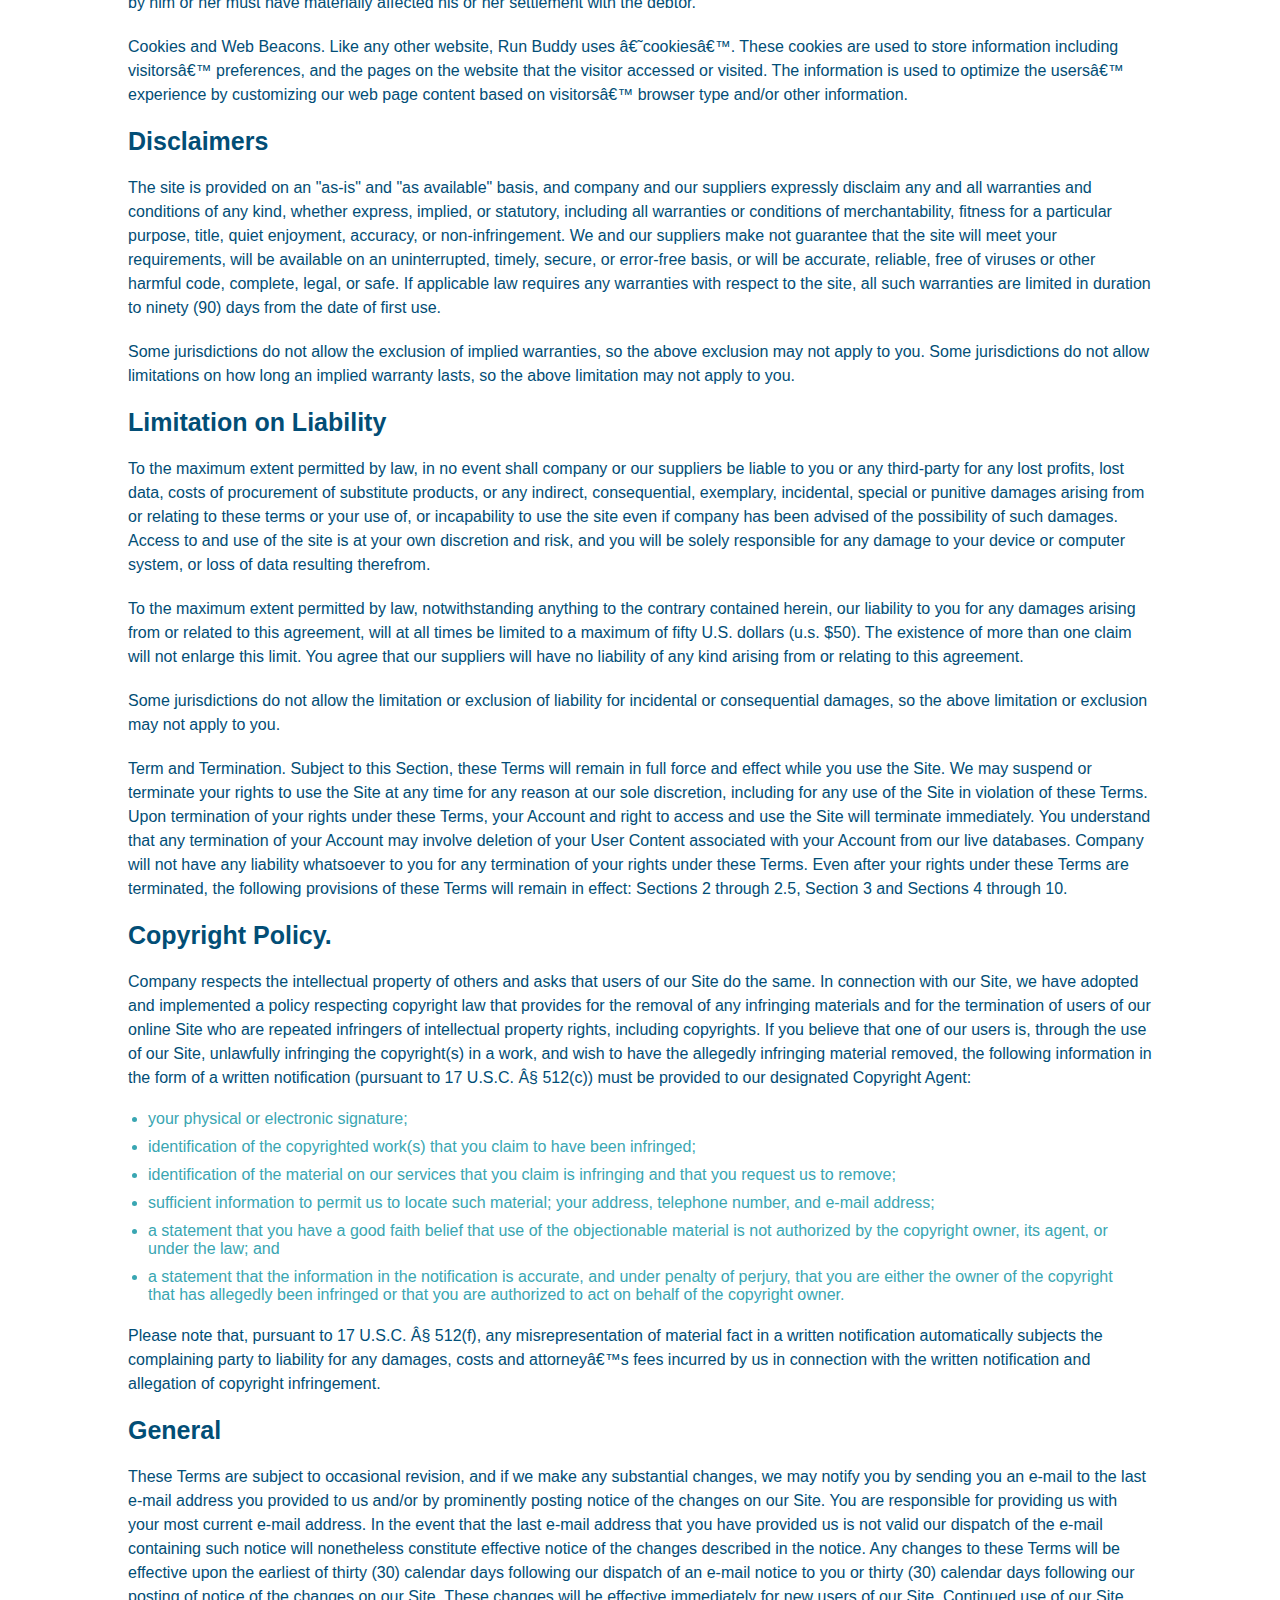
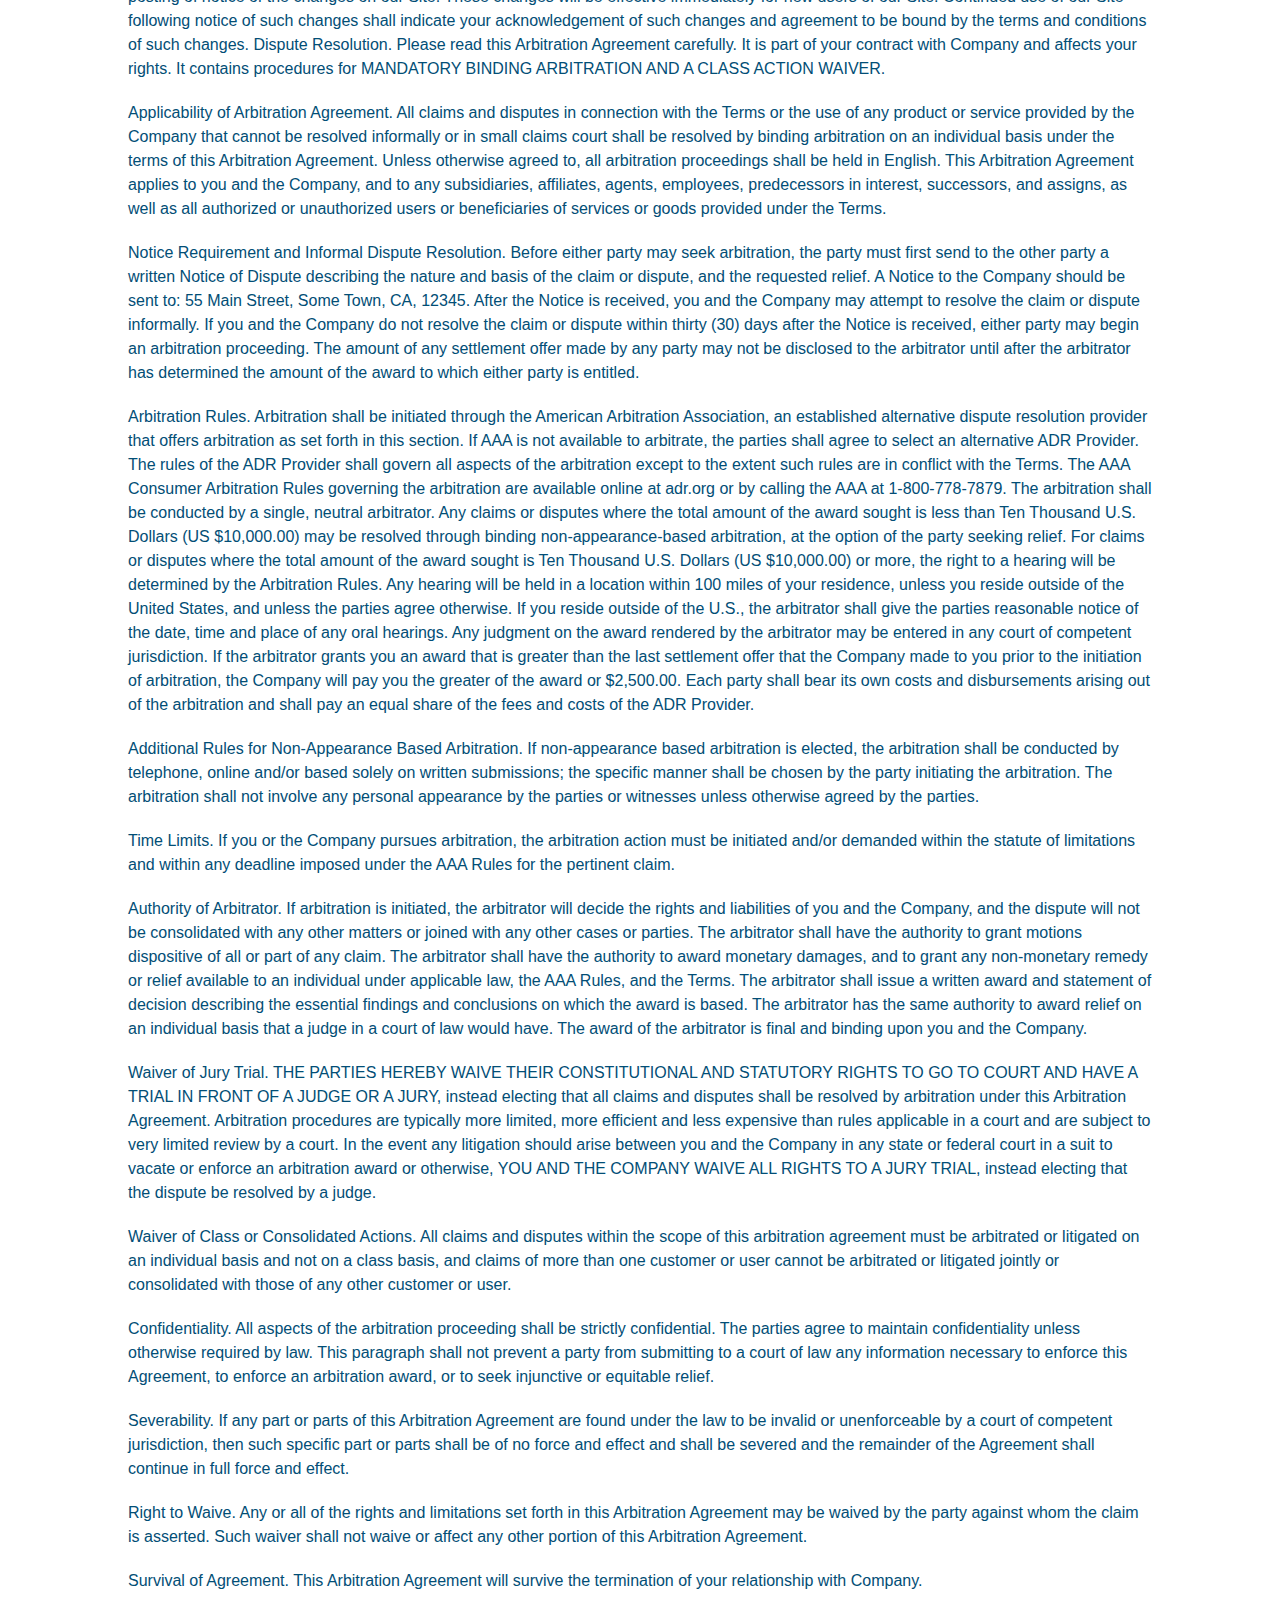
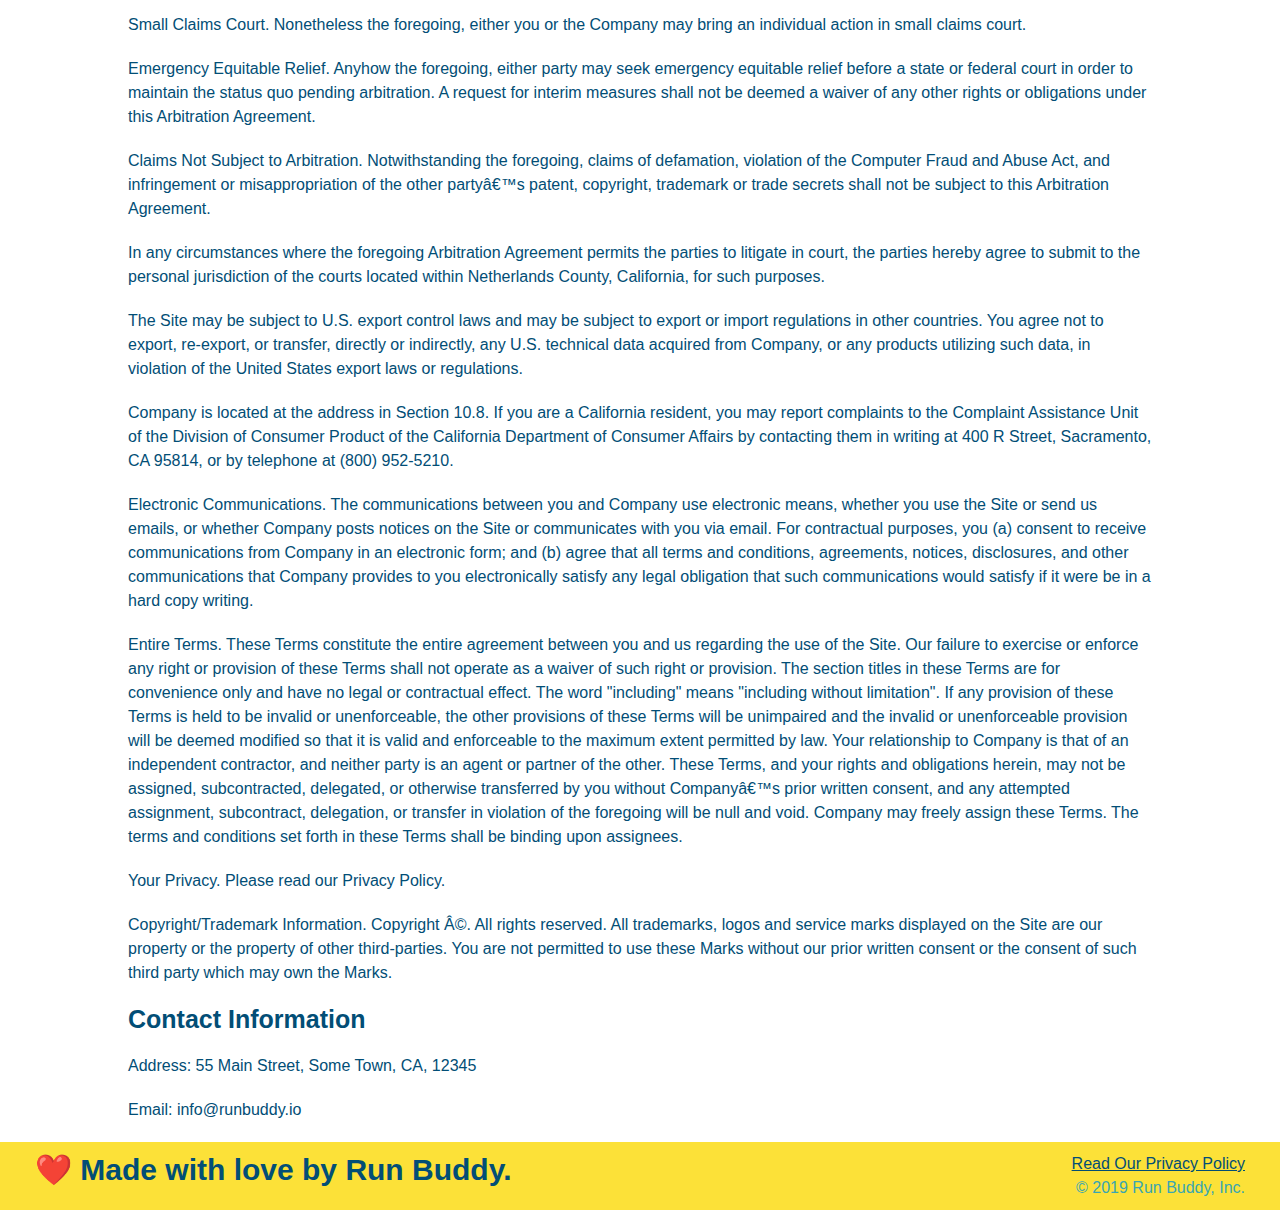
==== commit dab757a9: "added media query outline" ====
--- a/privacy.policy.html
+++ b/privacy.policy.html
@@ -2,6 +2,7 @@
 <html lang="en">
     <head>
         <meta charset="UTF-8" />
+        <meta name="viewport" content="width=device-width, intial-scale=1.0" />
         <title>Privacy Policy - Run Buddy</title>
         <link rel="stylesheet" href="./assets/css/style.css" />
         <link rel="stylesheet" href="./assets/css/secondary-styles.css" />
--- a/assets/css/style.css
+++ b/assets/css/style.css
@@ -10,6 +10,9 @@
 }
 
 header {
+    display: flex;
+    justify-content: space-between;
+    flex-wrap: wrap;
     padding: 20px 35px;
     background-color: #39a6b2;
 }
@@ -19,7 +22,6 @@
     font-size: 36px;
     color: #fce138;
     margin: 0;
-    display: inline;
 }
 
 header a {
@@ -28,39 +30,57 @@
 }
 
 header nav {
-    float: right;
     margin: 7px 0;
 }
 
-header nav ul li {
-    display: inline;
+header nav ul {
+    display: flex;
+    flex-wrap: wrap;
+    justify-content: space-between;
+    align-items: center;
+    list-style: none;
 }
 
 header nav ul li a {
-    margin: 0 30px;
+    padding: 10px 15px;
     font-weight: lighter;
-    font-size: 22px;
+    font-size: 1.55vw;
 }
 
 /*Hero Style Start*/
 .hero {
+    align-items: flex-start;
+    display: flex;
+    justify-content: center;
+    flex-wrap: wrap;
     background-image: url("../images/hero-bg.jpg");
-    height: 600px;
     background-size: cover;
     background-position: center;
-    position: relative;
 }
 /*Hero Style End*/
+
+.hero-cta {
+    width: 35%;
+    text-align: right;
+    margin: 3.5%;
+    color: #fff;
+    font-size: 18px;
+    line-height: 1.2;
+}
+
+.hero-cta h2 {
+    font-style: italic;
+    font-size: 55px;
+    color: #fce138;
+}
 
 .hero-form {
     background-color: #fce138;
     color: #024e76;
     padding: 20px;
-    width: 500px;
     border: 3px solid #024e76;
-    position: absolute;
-    bottom: 120px;
-    right: 140px;
+    width: 40%;
+    margin: 3.5%;
 }
 
 .hero-form h3 {
@@ -95,12 +115,13 @@
 }
 
 .section-title {
-    display: inline-block;
-    font-size: 55px;
-    color: #024e76;
-    margin-bottom: 35px;
-    padding: 0 100px 20px 100px;
-    border-bottom: 3px solid
+    font-size: 48px;
+    color: #024e76;
+    border-bottom: 3px solid;
+    padding-bottom: 20px;
+    text-align: center;
+    margin: 0 auto 35px auto;
+    width: 50%;
 }
 
 .primary-border {
@@ -112,99 +133,108 @@
 }
 
 /*what you do*/
-.intro {
-    text-align: center;
-}
-
 .intro p {
     line-height: 1.7;
     color: #39a6b2;
     width: 80%;
     font-size: 20px;
     margin: 0 auto;
+    text-align: center;
 }
 
 /*what we do*/
 .steps {
-    text-align: center;
     background: #fce138;
 }
 
-.steps div {
-    margin-bottom: 80px;
-}
-
-.steps img {
-    width: 15%;
-    margin: 10px 0;
-}
-
-.steps h3 {
+.step {
+    margin: 50px auto;
+    padding-bottom: 50px;
+    width: 80%;
+    border-bottom: 1px solid #39a6b2;
+    display: flex;
+    flex-wrap: wrap;
+    align-items: center;
+    justify-content: space-between;
+}
+
+.step h3 {
     color: #024e76;
     font-size: 46px;
-    margin-top: 10px;
-}
-
-.steps span {
-    font-size: 38px;
-}
-
-.steps p {
+    flex: 1 30%;
+}
+
+.step-info {
+    display: flex;
+    flex-wrap: wrap;
+    flex: 2 70%;
+    align-items: center;
+}
+
+.step-img {
+    flex: 1 12%;
+    margin-right: 20px;
+}
+
+.step-img img {
+    max-width: 100%;
+}
+
+.step-text {
+    flex: 12;
+}
+
+.step-text p {
     color: #39a6b2;
-    font-size: 23px;
+    font-size: 18px;
+}
+
+.step-text h4 {
+    font-size: 26px;
+    line-height: 1.5;
+    color: #024e76;
 }
 
 /*trainers*/
-.text-left {
-    text-align: left;
-}
-
-.text-right {
-    text-align: right;
-}
-
 .trainers {
-    text-align: center;
-}
-
+    width: 100%;
+    margin: 0 auto;
+    display: flex;
+    flex-wrap: wrap;
+    justify-content: space-around;
+}
 .trainer {
-    width: 900px;
-    margin: 0 auto 30px auto;
+    margin: 20px;
     background: #024e76;
     color: #fce138;
-    overflow: auto;
+    flex: 1;
 }
 
 .trainer img {
-    width: 35%;
-    float: left;
+    width: 100%;
 }
 
 .trainer-bio {
-    padding: 35px;
-    float: left;
-    width: 65%;
+    padding: 25px;
+    line-height: 1.3;
 }
 
 .trainer-bio h3 {
-    font-size: 32px;
-    margin-bottom: 8px;
+    font-size: 28px;
 }
 
 .trainer-bio h4 {
     font-weight: lighter;
-    font-size: 26px;
-    margin-bottom: 25px;
+    font-size: 22px;
+    margin-bottom: 15px;
 }
 
 .trainer-bio p {
     font-size: 17px;
-    line-height: 1.3;
 }
 
 /*reach out*/
 .contact {
-    text-align: center;
     width: 900px;
     margin: 0 auto 30px auto;
     background-color: #024e76;
@@ -214,17 +244,22 @@
     color: #fce138;
 }
 
+.contact-info {
+    display: flex;
+    justify-content: space-between;
+    flex-wrap: wrap;
+}
+
+.contact-info > * {
+    flex: 1;
+    margin: 15px;
+}
+
 .contact-info iframe {
-    width: 400px;
     height: 400px;
 }
 
 .contact-info div {
-    width: 410px;
-    display: inline-block;
-    vertical-align: top;
-    text-align: left;
-    margin: 30px 0 0 60px;
     color: white;
 }
 
@@ -236,34 +271,85 @@
 .contact-info p, .contact-info address {
     margin: 20px 0;
     line-height: 1.5;
-    font-size: 20px;
+    font-size: 16px;
     font-style: normal;
 }
 
 .contact-info a {
     color: #fce138;
+}
+
+.contact-form input, .contact-form textarea{
+    border: 1px solid #024e76;
+    display: block;
+    padding: 7px 15px;
+    font-size: 16px;
+    color: #024e76;
+    width: 100%;
+    margin-bottom: 15px;
+    margin-top: 5px;
+}
+
+.contact-form button {
+    width: 100%;
+    border: none;
+    background: #fce138;
+    color: #024e76;
+    text-align: center;
+    padding: 15px 0;
+    font-size: 16px;
 }
 
 /*footer*/
 footer {
+    display: flex;
+    justify-content: space-between;
+    flex-wrap: wrap;
     background: #fce138;
     width: 100%;
     padding: 10px 35px;
 }
 
 footer h2 {
-    display: inline;
     color: #024e76;
     font-size: 30px;
     margin: 0;
 }
 
 footer div {
-    float: right;
     line-height: 1.5;
     text-align: right;
 }
 
 footer a {
     color: #024e76;
+}
+
+.text-left {
+    text-align: left;
+}
+
+.text-right {
+    text-align: right;
+}
+
+.flex-row {
+    display: flex;
+}
+
+/*Media Query Start*/
+
+/*MEDIA QUERY FOR SMALLER DESKTOP SCREENS AND SMALLER*/
+@media screen and (max-width: 980px) {
+  
+}
+
+/*MEDIA QUERY FOR TABLETS AND SMALLER*/
+@media screen and (max-width: 760px) {
+   
+}
+
+/*MEDIA QUERY FOR MOBILE PHONES AND SMALLER*/
+@media screen and (max-width: 575px) {
+    
 }